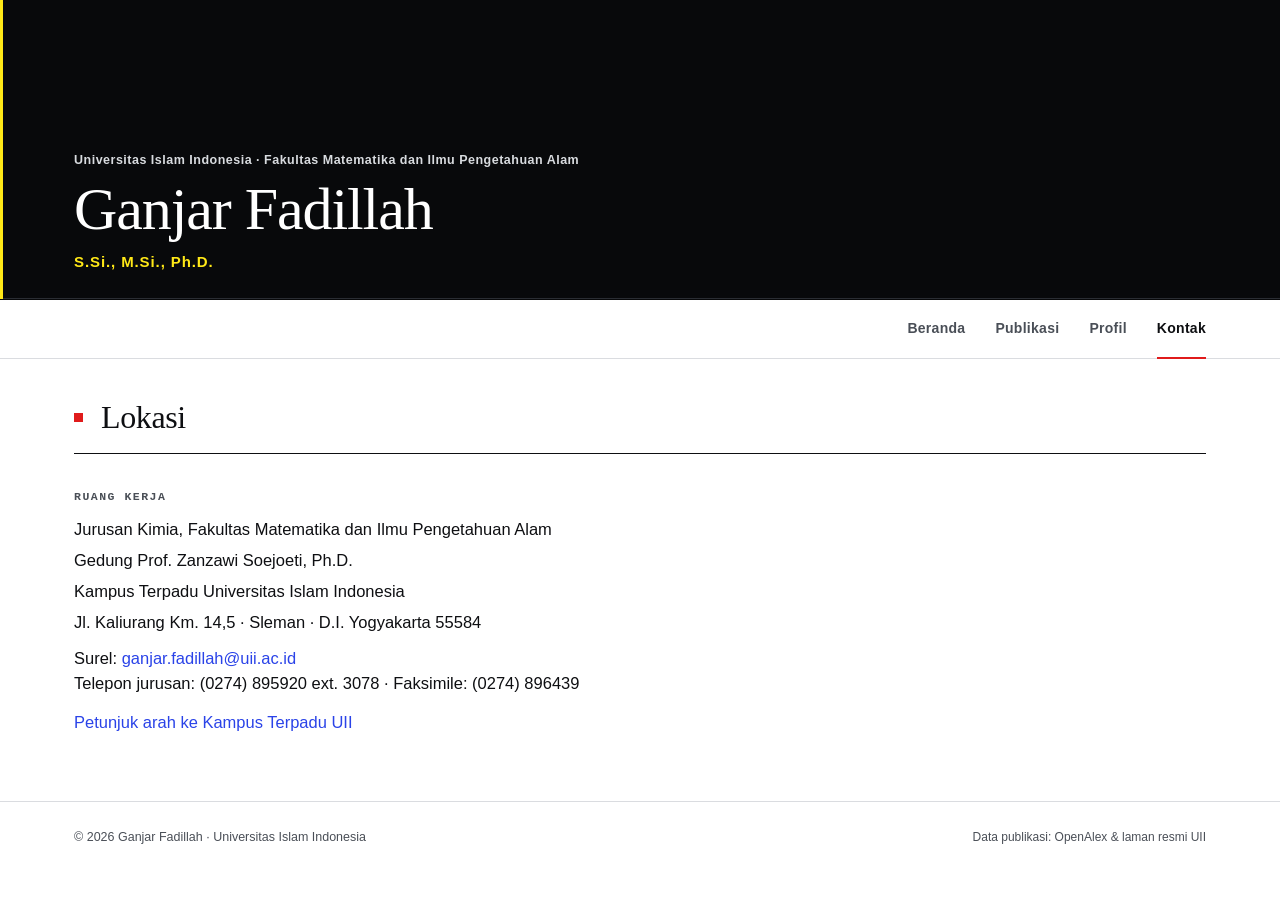
==== akses.html @ 126c1fac "Add files via upload" ====
<!DOCTYPE html>
<html lang="id">
<head>
<meta charset="utf-8">
<meta name="viewport" content="width=device-width, initial-scale=1">
<title>Access — Ganjar Fadillah</title>
<link rel="stylesheet" href="gaya.css">
</head>
<body>

<header class="kepala">
  <div class="wadah">
    <p class="afiliasi">Universitas Islam Indonesia &middot; Fakultas Matematika dan Ilmu Pengetahuan Alam</p>
    <h1>Ganjar Fadillah</h1>
    <p class="latin">S.Si., M.Si., Ph.D.</p>
  </div>
</header>

<nav>
  <div class="wadah">
    <a href="index.html">Beranda</a>
    <a href="publikasi.html">Publikasi</a>
    <a href="profil.html">Profil</a>
    <a href="akses.html" class="ini">Kontak</a>
  </div>
</nav>

<main class="wadah">
  <div class="jalur">
    <h2>Lokasi</h2>
  </div>

  <div class="akses">
    <div class="dalam">
      <h3>Ruang kerja</h3>
      <p>Jurusan Kimia, Fakultas Matematika dan Ilmu Pengetahuan Alam</p>
      <p>Gedung Prof. Zanzawi Soejoeti, Ph.D.</p>
      <p>Kampus Terpadu Universitas Islam Indonesia</p>
      <p>Jl. Kaliurang Km. 14,5 &middot; Sleman &middot; D.I. Yogyakarta 55584</p>
      <p style="margin-top:12px">
        Surel: <a href="mailto:ganjar.fadillah@uii.ac.id">ganjar.fadillah@uii.ac.id</a><br>
        Telepon jurusan: (0274) 895920 ext. 3078 &middot; Faksimile: (0274) 896439
      </p>
      <p style="margin-top:14px">
        <a href="https://chemdept.uii.ac.id/" target="_blank" rel="noopener">Petunjuk arah ke Kampus Terpadu UII</a>
      </p>
    </div>
  </div>
</main>

<footer>
  <div class="wadah">
    <span>&copy; 2026 Ganjar Fadillah &middot; Universitas Islam Indonesia</span>
    <span>Data publikasi: OpenAlex &amp; laman resmi UII</span>
  </div>
</footer>

</body>
</html>
---- gaya.css ----
:root{
  --biru:#2A43E8;
  --merah:#E01B1B;
  --kuning:#FFE817;
  --tinta:#0E0F12;
  --redup:#4A4F57;
  --garis:#DADCE0;
  --garis-tua:#0E0F12;
  --jalur:#F6F7F8;
  --lebar:1180px;
  --mono:"SFMono-Regular",Consolas,"Liberation Mono",monospace;
  --serif:"Iowan Old Style","Palatino Linotype",Palatino,Georgia,"Times New Roman",serif;
}
*{box-sizing:border-box}
html{-webkit-text-size-adjust:100%; scroll-behavior:smooth}
body{
  margin:0; color:var(--tinta); background:#fff;
  font-family:Inter,"Segoe UI",Roboto,Arial,sans-serif;
  font-size:16.5px; line-height:1.5;
  font-feature-settings:"kern" 1,"liga" 1,"calt" 1;
  -webkit-font-smoothing:antialiased;
}
a{color:var(--biru); text-decoration:none}
a:hover{text-decoration:underline; text-underline-offset:2px}
.wadah{max-width:var(--lebar); margin:0 auto; padding:0 24px}
[id]{scroll-margin-top:96px}
:focus-visible{outline:2px solid var(--biru); outline-offset:2px}

/* ── kepala: bidang gelap, nama besar, garis rambut ────────── */
.kepala{
  position:relative; overflow:hidden;
  min-height:clamp(190px,26vw,300px);
  display:flex; align-items:flex-end;
  background:#08090B; color:#fff;
  border-bottom:1px solid #08090B;
}
.kepala::before{
  content:""; position:absolute; left:0; right:0; bottom:0; height:1px;
  background:#2A2D33;
}
/* garis tipis kuning di tepi kiri: penanda buatan tangan, bukan hiasan gradien */
.kepala::after{
  content:""; position:absolute; left:0; top:0; bottom:0; width:3px;
  background:var(--kuning);
}
.kepala .wadah{
  position:relative; z-index:2; width:100%;
  padding-bottom:26px;
}
.kepala .afiliasi{
  margin:0 0 10px; font-size:12.5px; font-weight:600;
  letter-spacing:.04em; color:#D8DBDF;
}
.kepala h1{
  margin:0; font-family:var(--serif); font-size:clamp(32px,4.8vw,60px);
  font-weight:400; line-height:1.02; letter-spacing:-.018em; color:#fff;
}
.kepala .latin{
  margin:10px 0 0; font-size:clamp(13px,1.5vw,15px); font-weight:600;
  color:var(--kuning); letter-spacing:.06em;
}

/* ── nav: lengket, garis rambut, penanda aktif ─────────────── */
nav{
  position:sticky; top:0; z-index:20; background:#fff;
  border-bottom:1px solid var(--garis);
}
nav .wadah{
  display:flex; justify-content:flex-end; gap:30px;
  height:58px; align-items:stretch;
}
nav a{
  display:flex; align-items:center; font-size:14px; font-weight:600;
  letter-spacing:.02em; color:var(--redup);
  border-bottom:2px solid transparent; margin-bottom:-1px;
}
nav a:hover{color:var(--tinta); text-decoration:none}
nav a.ini{color:var(--tinta); border-bottom-color:var(--merah)}

/* ── pengantar ────────────────────────────────────────────── */
.pengantar{
  margin:0; padding:22px 0 26px; max-width:74ch;
  font-size:17.5px; line-height:1.62; color:#1B1E23;
}

/* ── jalur judul: batang merah tipis + judul besar ─────────── */
.jalur{
  position:relative; display:flex; align-items:baseline; gap:16px;
  flex-wrap:wrap;
  padding:34px 0 12px; background:none;
  border-bottom:1px solid var(--garis-tua);
  margin-top:0;
}
.jalur::before{
  content:""; width:9px; height:9px; background:var(--merah);
  flex:0 0 auto; align-self:center; margin-right:2px;
}
.jalur h2{
  margin:0; font-family:var(--serif); font-size:clamp(23px,2.7vw,32px);
  font-weight:400; letter-spacing:-.012em; color:var(--tinta); white-space:nowrap;
}
.jalur .sub{
  margin:0; font-size:13px; font-weight:600;
  letter-spacing:.02em; color:var(--redup);
  white-space:nowrap;
}

/* ── sub-nav dua bahasa ───────────────────────────────────── */
.subnav{
  display:flex; flex-wrap:wrap; justify-content:flex-start;
  gap:6px 26px; padding:16px 0 4px;
}
.subnav a{
  text-align:left; font-size:13.5px; font-weight:600; line-height:1.35;
  color:var(--biru); padding-bottom:2px;
  border-bottom:1px solid transparent;
}
.subnav a:hover{border-bottom-color:var(--biru); text-decoration:none}
.subnav a span{
  display:block; font-family:var(--mono); font-weight:400; font-size:10.5px;
  letter-spacing:.06em; text-transform:uppercase; color:var(--redup);
}

.luar{
  display:flex; flex-wrap:wrap; align-items:baseline; gap:6px 16px;
  padding:16px 0; font-size:14px;
  border-top:1px solid var(--garis); margin-top:18px;
}
.luar .ket{
  font-size:12.5px; font-weight:600; color:var(--redup); margin:0; flex:0 0 auto;
}
.luar a{
  margin:0; font-weight:600;
  border-bottom:1px solid var(--garis); padding-bottom:1px;
}
.luar a:hover{border-bottom-color:var(--biru); text-decoration:none}

/* ── catatan + garis ──────────────────────────────────────── */
.catatan{
  font-size:13.5px; color:var(--redup); line-height:1.6;
  margin:0; padding:12px 0 16px; border-bottom:1px solid var(--garis);
}
.catatan a{color:var(--redup); border-bottom:1px solid #C4C7CC}
.catatan a:hover{color:var(--biru); border-bottom-color:var(--biru); text-decoration:none}

/* ── deret angka ringkas ──────────────────────────────────── */
.statistik{
  display:flex; flex-wrap:wrap; gap:0 28px;
  padding:14px 0 16px; border-bottom:1px solid var(--garis);
}
.statistik > div{display:flex; align-items:baseline; gap:7px}
.statistik .angka{
  font-size:17px; font-weight:700; line-height:1.3;
  font-variant-numeric:tabular-nums; color:var(--tinta);
}
.statistik .label{
  font-size:13px; color:var(--redup); overflow-wrap:anywhere;
}

/* daftar terpilih: kolom kiri tampilkan peringkat sitasi */
.daftar.rangking .thn{font-size:11px; text-align:right; font-variant-numeric:tabular-nums}
.daftar.rangking .thn b{
  display:block; font-size:15px; font-weight:700; color:var(--tinta);
  letter-spacing:-.01em;
}
.daftar.rangking .thn i{
  display:block; font-style:normal; font-size:10px; letter-spacing:.06em;
  text-transform:uppercase; color:var(--redup); margin-top:2px;
}

/* ── daftar entri publikasi ───────────────────────────────── */
.daftar{margin:0; padding:0; list-style:none}
.daftar li{
  display:grid; grid-template-columns:74px 1fr; gap:0 20px;
  padding:16px 2px; border-bottom:1px solid var(--garis);
  background:none;
}
.daftar li:nth-child(even){background:none}
.daftar li:hover{background:#FAFBFC}
.daftar .p,.daftar .j,.daftar .v{margin:0; grid-column:2}
.daftar .thn{
  grid-column:1; grid-row:1 / span 3;
  font-size:13px; font-weight:600; color:var(--redup);
  font-variant-numeric:tabular-nums; padding-top:3px;
}
.daftar .p{
  font-size:13px; color:var(--redup); line-height:1.45;
  margin-bottom:5px;
}
.daftar .j{
  font-size:17px; font-weight:600; line-height:1.4;
  letter-spacing:-.005em; margin-bottom:6px;
}
.daftar .j a{color:var(--tinta); text-decoration:none; border-bottom:1px solid var(--garis)}
.daftar .j a:hover{color:var(--biru); border-bottom-color:var(--biru); text-decoration:none}
.daftar .tandai{color:var(--merah); font-weight:700}
.daftar .v{
  font-size:13.5px; color:var(--redup);
  display:flex; flex-wrap:wrap; align-items:baseline; gap:4px 12px;
}
.daftar .v .doi-t{
  font-size:12.5px; color:var(--redup); text-decoration:none;
  word-break:break-all; border-bottom:1px dotted #C4C7CC;
}
.daftar .v .doi-t:hover{color:var(--biru); border-bottom-color:var(--biru); text-decoration:none}
.daftar .kosong2{grid-column:1/-1}

/* ── profil ───────────────────────────────────────────────── */
.profil{
  display:grid; grid-template-columns:minmax(240px,340px) 1fr; gap:48px;
  align-items:start; padding:40px 0 28px;
}
.profil .foto{
  width:100%; aspect-ratio:4/5; background:#F1F2F3; position:relative;
  overflow:hidden; border:1px solid var(--garis);
  position:sticky; top:82px;
}
.profil .foto .mono{
  position:absolute; inset:0; display:flex; align-items:center; justify-content:center;
  font-family:var(--serif); font-size:clamp(56px,9vw,84px); font-weight:400;
  color:#C9CCD1; letter-spacing:.02em;
}
.profil .foto span{
  position:absolute; left:0; right:0; bottom:0;
  padding:10px 12px; border-top:1px solid var(--garis);
  background:#F1F2F3;
  color:#5B6068; font-family:var(--mono); font-size:10px; letter-spacing:.08em;
  text-align:center; line-height:1.5;
}
.profil .iden h3{
  margin:0 0 6px; font-size:clamp(21px,2.3vw,26px); font-weight:700;
  letter-spacing:-.02em; line-height:1.25;
}
.profil .iden .nama-id{
  margin:0 0 18px; font-size:14px; font-weight:600;
  letter-spacing:.02em; color:var(--redup);
}
.profil .iden p{margin:0 0 3px; font-size:17px; color:#212429}
.profil .iden .af{font-size:17px; font-weight:600; margin-top:16px; color:var(--tinta)}
.profil .iden .kecil{
  font-size:13.5px; color:var(--redup); margin-top:20px;
  padding-top:16px; border-top:1px solid var(--garis);
}
.profil .iden .kecil a{border-bottom:1px solid var(--garis)}

.tautan-bagian{
  display:flex; justify-content:flex-start; gap:8px; flex-wrap:wrap;
  padding:4px 0 10px; font-size:13.5px;
  border-bottom:1px solid var(--garis); margin-bottom:8px;
}
.tautan-bagian a{
  color:var(--tinta); font-weight:600; padding:6px 12px;
  background:var(--jalur); border:1px solid var(--garis);
}
.tautan-bagian a:hover{background:var(--tinta); color:#fff; border-color:var(--tinta); text-decoration:none}
.tautan-bagian a:active{transform:translateY(1px)}

/* ── isi riwayat / penghargaan ────────────────────────────── */
.baris{
  display:grid; grid-template-columns:230px 1fr; gap:6px 24px;
  padding:12px 2px; font-size:15.5px;
  border-bottom:1px solid var(--garis);
}
.baris:nth-child(even){background:none}
.baris .waktu{
  font-size:13.5px; font-weight:600; color:var(--redup);
  white-space:nowrap; padding-top:2px;
}
.baris .apa{color:var(--tinta)}
.baris .apa .tebal{font-weight:700}
.baris .anak{
  display:block; padding-top:3px; color:var(--redup); font-size:13.5px;
}

.kotak-teks{padding:14px 2px 26px; font-size:16.5px; max-width:74ch}
.kotak-teks p{margin:0 0 14px}
.kotak-teks .judul-kecil{
  font-family:var(--mono); font-size:11.5px; letter-spacing:.12em;
  text-transform:uppercase; color:var(--redup);
  margin:26px 0 8px; font-weight:600;
}

/* ── kabar: daftar bertanggal, bukan grid kartu ───────────── */
.kabar{
  margin:0; padding:0; list-style:none;
  border-top:1px solid var(--garis);
}
.kabar li{
  display:grid; grid-template-columns:132px 1fr; gap:0 24px;
  padding:15px 0 16px; border-bottom:1px solid var(--garis);
}
.kabar .tgl{
  font-size:13px; color:var(--redup); font-variant-numeric:tabular-nums;
  padding-top:2px;
}
.kabar .badan{display:block; min-width:0}
.kabar .jenis{
  display:block; font-size:11px; font-weight:700; letter-spacing:.06em;
  text-transform:uppercase; color:var(--biru); margin-bottom:3px;
}
.kabar li.kegiatan .jenis{color:var(--merah)}
.kabar .judul{
  display:block; font-size:16.5px; line-height:1.45; color:var(--tinta);
}
.kabar .judul a{
  color:var(--tinta); text-decoration:none;
  border-bottom:1px solid #C4C7CC;
}
.kabar .judul a:hover{color:var(--biru); border-bottom-color:var(--biru); text-decoration:none}
.kabar .terbitan{
  display:block; margin-top:5px; font-size:13.5px; color:var(--redup);
}
.kabar li.kegiatan .judul{color:#23262B; max-width:78ch}

/* ── kaki ─────────────────────────────────────────────────── */
footer{
  border-top:1px solid var(--garis); margin-top:0;
  padding:26px 0 44px; font-size:12.5px; color:var(--redup);
}
footer .wadah{display:flex; justify-content:space-between; gap:14px; flex-wrap:wrap}
footer span:last-child{font-size:12px}

/* ── Access ───────────────────────────────────────────────── */
.akses{padding:34px 0 60px}
.akses .dalam{max-width:640px; margin:0; font-size:16.5px}
.akses .dalam h3{
  margin:0 0 12px; font-family:var(--mono); font-size:11.5px; font-weight:700;
  letter-spacing:.13em; text-transform:uppercase; color:var(--redup);
}
.akses .dalam p{margin:0 0 6px}

@media (max-width:960px){
  .profil{grid-template-columns:1fr; gap:26px}
  .profil .foto{position:static; max-width:340px; aspect-ratio:4/3}
  .baris{grid-template-columns:1fr; gap:3px}
  .baris .waktu{padding-top:0}
  .daftar li{grid-template-columns:1fr; gap:0}
  .daftar .p,.daftar .j,.daftar .v{grid-column:1}
}
@media (max-width:760px){
  .saring{flex-direction:column; align-items:stretch}
  .saring .ket{align-self:flex-end}
  .subjalur{flex-wrap:wrap}
  .subjalur .jml{margin-left:0; white-space:nowrap}
}
@media (max-width:640px){
  body{font-size:16px}
  .wadah{padding:0 16px}
  .subjalur .jml{white-space:nowrap}
  .kepala{min-height:180px}
  .kepala .wadah{padding-bottom:20px}
  nav .wadah{
    justify-content:flex-start; gap:22px; height:52px;
    overflow-x:auto; scrollbar-width:none;
  }
  nav .wadah::-webkit-scrollbar{display:none}
  nav a{white-space:nowrap; font-size:13.5px}
  .jalur{padding:26px 0 10px; gap:10px}
  .jalur::before{width:7px; height:7px}
  .jalur .sub{font-size:10.5px}
  .kabar li{grid-template-columns:1fr; gap:3px}
  .kabar .tgl{padding-top:0; font-size:12.5px}
  .statistik{grid-template-columns:repeat(2,1fr)}
  .statistik > div{padding:14px 12px}
  .statistik > div:nth-child(2){border-right:0}
  .statistik > div:nth-child(-n+2){border-bottom:1px solid var(--garis)}
  .subnav{gap:6px 18px}
  .subnav a{font-size:13px}
  .daftar li{padding:14px 0}
  .daftar .j{font-size:16px}
  .profil .iden p,.profil .iden .af{font-size:15.5px}
  .baris{padding:10px 0; font-size:15px}
  .tautan-bagian a{padding:7px 10px; font-size:13px}
}

@media (prefers-reduced-motion:reduce){
  html{scroll-behavior:auto}
  .kabar a{transition:none}
}
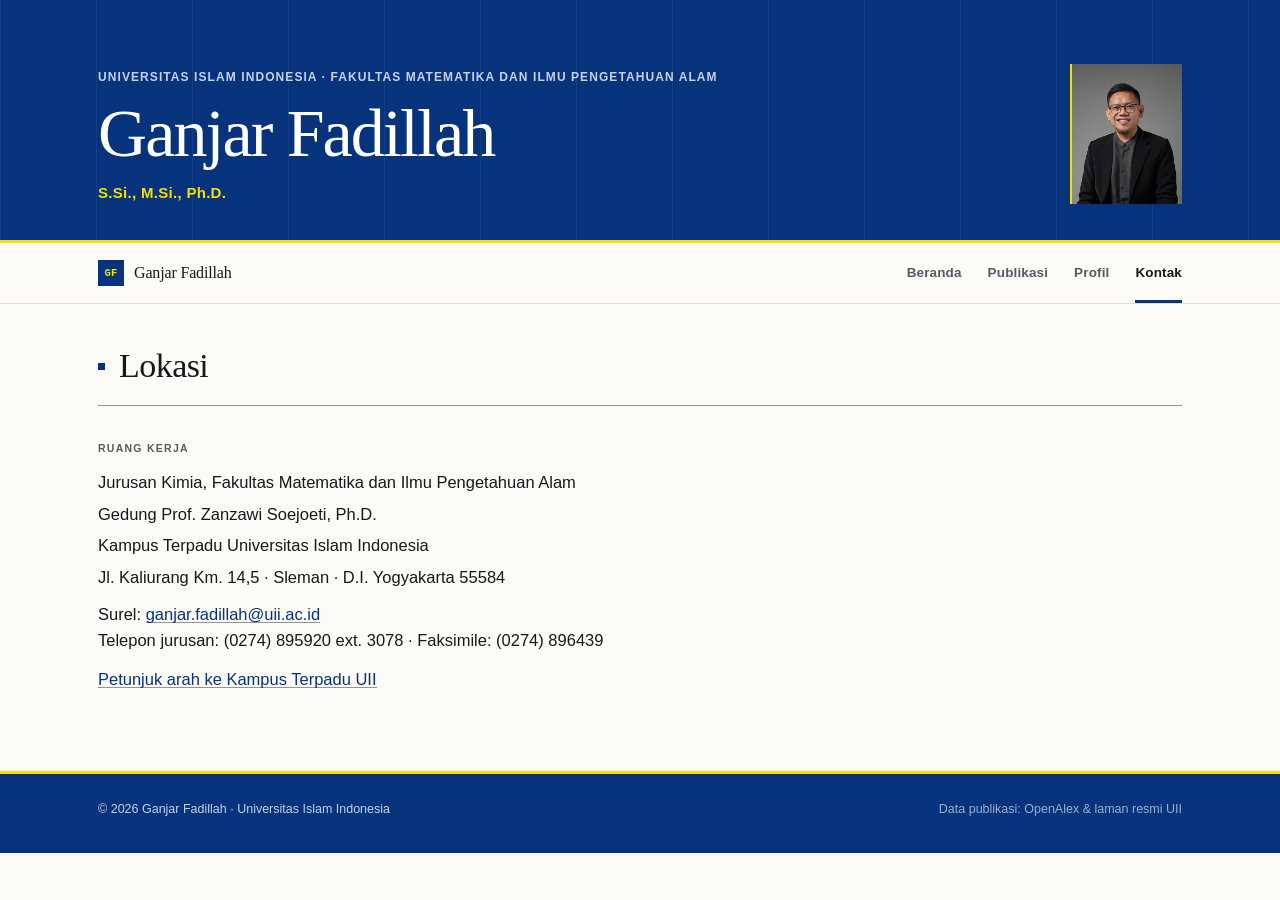
==== commit f6c56ff4: "Add files via upload" ====
--- a/akses.html
+++ b/akses.html
@@ -10,18 +10,24 @@
 
 <header class="kepala">
   <div class="wadah">
-    <p class="afiliasi">Universitas Islam Indonesia &middot; Fakultas Matematika dan Ilmu Pengetahuan Alam</p>
-    <h1>Ganjar Fadillah</h1>
-    <p class="latin">S.Si., M.Si., Ph.D.</p>
+    <div class="teks">
+      <p class="afiliasi">Universitas Islam Indonesia &middot; Fakultas Matematika dan Ilmu Pengetahuan Alam</p>
+      <h1>Ganjar Fadillah</h1>
+      <p class="latin">S.Si., M.Si., Ph.D.</p>
+    </div>
+    <div class="potret"><img src="foto-kecil.jpg" alt="" width="420" height="525" aria-hidden="true"></div>
   </div>
 </header>
 
 <nav>
   <div class="wadah">
-    <a href="index.html">Beranda</a>
-    <a href="publikasi.html">Publikasi</a>
-    <a href="profil.html">Profil</a>
-    <a href="akses.html" class="ini">Kontak</a>
+    <span class="merek"><b>GF</b>Ganjar Fadillah</span>
+    <div class="tautan">
+      <a href="index.html">Beranda</a>
+      <a href="publikasi.html">Publikasi</a>
+      <a href="profil.html">Profil</a>
+      <a href="akses.html" class="ini">Kontak</a>
+    </div>
   </div>
 </nav>
 
--- a/gaya.css
+++ b/gaya.css
@@ -1,379 +1,408 @@
 :root{
-  --biru:#2A43E8;
-  --merah:#E01B1B;
-  --kuning:#FFE817;
-  --tinta:#0E0F12;
-  --redup:#4A4F57;
-  --garis:#DADCE0;
-  --garis-tua:#0E0F12;
-  --jalur:#F6F7F8;
-  --lebar:1180px;
+  /* palet institusional UII, bukan biru-kuning sintetis */
+  --navy:#06337B;
+  --navy-tua:#04224F;
+  --emas:#F7DE00;
+  --tinta:#16181C;
+  --redup:#565B63;
+  --kertas:#FCFBF7;
+  --kertas-tua:#F3F1EA;
+  --garis:#E1DDD2;
+  --garis-tua:#9A958A;
+  --lebar:1140px;
   --mono:"SFMono-Regular",Consolas,"Liberation Mono",monospace;
   --serif:"Iowan Old Style","Palatino Linotype",Palatino,Georgia,"Times New Roman",serif;
 }
 *{box-sizing:border-box}
 html{-webkit-text-size-adjust:100%; scroll-behavior:smooth}
 body{
-  margin:0; color:var(--tinta); background:#fff;
+  margin:0; color:var(--tinta); background:var(--kertas);
   font-family:Inter,"Segoe UI",Roboto,Arial,sans-serif;
-  font-size:16.5px; line-height:1.5;
-  font-feature-settings:"kern" 1,"liga" 1,"calt" 1;
+  font-size:16.5px; line-height:1.55;
+  font-feature-settings:"kern" 1,"liga" 1,"calt" 1,"onum" 0;
   -webkit-font-smoothing:antialiased;
 }
-a{color:var(--biru); text-decoration:none}
-a:hover{text-decoration:underline; text-underline-offset:2px}
-.wadah{max-width:var(--lebar); margin:0 auto; padding:0 24px}
-[id]{scroll-margin-top:96px}
-:focus-visible{outline:2px solid var(--biru); outline-offset:2px}
-
-/* ── kepala: bidang gelap, nama besar, garis rambut ────────── */
+a{color:var(--navy); text-decoration:none}
+a:hover{text-decoration:underline; text-underline-offset:3px; text-decoration-thickness:1px}
+.wadah{max-width:var(--lebar); margin:0 auto; padding:0 28px}
+[id]{scroll-margin-top:88px}
+:focus-visible{outline:2px solid var(--navy); outline-offset:3px}
+
+/* ── kepala: papan nama ala halaman judul cetak ───────────── */
 .kepala{
   position:relative; overflow:hidden;
-  min-height:clamp(190px,26vw,300px);
-  display:flex; align-items:flex-end;
-  background:#08090B; color:#fff;
-  border-bottom:1px solid #08090B;
-}
+  background:var(--navy); color:var(--kertas);
+  border-bottom:3px solid var(--emas);
+}
+/* garis-garis tipis tegak: tekstur kertas berpetak, bukan gradien */
 .kepala::before{
-  content:""; position:absolute; left:0; right:0; bottom:0; height:1px;
-  background:#2A2D33;
-}
-/* garis tipis kuning di tepi kiri: penanda buatan tangan, bukan hiasan gradien */
-.kepala::after{
-  content:""; position:absolute; left:0; top:0; bottom:0; width:3px;
-  background:var(--kuning);
+  content:""; position:absolute; inset:0; pointer-events:none;
+  background-image:repeating-linear-gradient(90deg,
+    rgba(255,255,255,.055) 0 1px, transparent 1px 96px);
 }
 .kepala .wadah{
-  position:relative; z-index:2; width:100%;
-  padding-bottom:26px;
-}
+  position:relative; z-index:2;
+  display:flex; align-items:flex-end; justify-content:space-between;
+  gap:48px; padding-top:clamp(34px,5vw,64px); padding-bottom:clamp(26px,3vw,36px);
+}
+.kepala .teks{min-width:0}
 .kepala .afiliasi{
-  margin:0 0 10px; font-size:12.5px; font-weight:600;
-  letter-spacing:.04em; color:#D8DBDF;
+  margin:0 0 14px; font-size:12px; font-weight:600;
+  letter-spacing:.09em; text-transform:uppercase; color:#C6D2E8;
 }
 .kepala h1{
-  margin:0; font-family:var(--serif); font-size:clamp(32px,4.8vw,60px);
-  font-weight:400; line-height:1.02; letter-spacing:-.018em; color:#fff;
+  margin:0; font-family:var(--serif);
+  font-size:clamp(34px,5.4vw,68px); font-weight:400;
+  line-height:.98; letter-spacing:-.028em; color:#fff;
+  text-wrap:balance;
 }
 .kepala .latin{
-  margin:10px 0 0; font-size:clamp(13px,1.5vw,15px); font-weight:600;
-  color:var(--kuning); letter-spacing:.06em;
-}
-
-/* ── nav: lengket, garis rambut, penanda aktif ─────────────── */
+  margin:14px 0 0; font-size:clamp(13px,1.4vw,15px); font-weight:600;
+  color:var(--emas); letter-spacing:.02em;
+}
+.kepala .potret{
+  flex:0 0 auto; width:clamp(88px,9vw,112px); aspect-ratio:4/5;
+  overflow:hidden; border-left:2px solid var(--emas);
+}
+.kepala .potret img{
+  display:block; width:100%; height:100%; object-fit:cover; object-position:50% 20%;
+}
+
+/* ── nav: merek kiri, tautan kanan, garis emas saat aktif ─── */
 nav{
-  position:sticky; top:0; z-index:20; background:#fff;
+  position:sticky; top:0; z-index:20;
+  background:rgba(252,251,247,.94);
+  backdrop-filter:saturate(140%) blur(8px);
   border-bottom:1px solid var(--garis);
 }
 nav .wadah{
-  display:flex; justify-content:flex-end; gap:30px;
-  height:58px; align-items:stretch;
-}
+  display:flex; align-items:stretch; justify-content:space-between;
+  gap:24px; min-height:60px;
+}
+nav .merek{
+  display:flex; align-items:center; gap:10px; min-width:0;
+  font-family:var(--serif); font-size:16px; letter-spacing:-.01em; color:var(--tinta);
+}
+nav .merek b{
+  display:grid; place-items:center; width:26px; height:26px;
+  background:var(--navy); color:var(--emas);
+  font-family:var(--mono); font-size:10.5px; font-weight:700; letter-spacing:.02em;
+}
+nav .tautan{display:flex; align-items:stretch; gap:26px}
 nav a{
-  display:flex; align-items:center; font-size:14px; font-weight:600;
-  letter-spacing:.02em; color:var(--redup);
-  border-bottom:2px solid transparent; margin-bottom:-1px;
+  position:relative; display:flex; align-items:center;
+  font-size:13.5px; font-weight:600; letter-spacing:.01em; color:var(--redup);
+}
+nav a::after{
+  content:""; position:absolute; left:0; right:0; bottom:0; height:3px;
+  background:var(--navy); transform:scaleX(0); transform-origin:left;
+  transition:transform 160ms ease-out;
 }
 nav a:hover{color:var(--tinta); text-decoration:none}
-nav a.ini{color:var(--tinta); border-bottom-color:var(--merah)}
+nav a:hover::after{transform:scaleX(1)}
+nav a.ini{color:var(--tinta); font-weight:700}
+nav a.ini::after{transform:scaleX(1)}
 
 /* ── pengantar ────────────────────────────────────────────── */
 .pengantar{
-  margin:0; padding:22px 0 26px; max-width:74ch;
-  font-size:17.5px; line-height:1.62; color:#1B1E23;
-}
-
-/* ── jalur judul: batang merah tipis + judul besar ─────────── */
+  margin:0; padding:26px 0 30px; max-width:68ch;
+  font-size:clamp(17px,1.7vw,19px); line-height:1.62; color:#22252A;
+  text-wrap:pretty;
+}
+
+/* ── jalur judul: label kecil, judul serif, garis ─────────── */
 .jalur{
-  position:relative; display:flex; align-items:baseline; gap:16px;
-  flex-wrap:wrap;
-  padding:34px 0 12px; background:none;
+  position:relative; display:flex; align-items:baseline; gap:14px;
+  flex-wrap:wrap; padding:36px 0 12px;
   border-bottom:1px solid var(--garis-tua);
-  margin-top:0;
 }
 .jalur::before{
-  content:""; width:9px; height:9px; background:var(--merah);
-  flex:0 0 auto; align-self:center; margin-right:2px;
+  content:""; width:7px; height:7px; background:var(--navy);
+  flex:0 0 auto; align-self:center;
 }
 .jalur h2{
-  margin:0; font-family:var(--serif); font-size:clamp(23px,2.7vw,32px);
-  font-weight:400; letter-spacing:-.012em; color:var(--tinta); white-space:nowrap;
+  margin:0; font-family:var(--serif);
+  font-size:clamp(24px,2.9vw,34px); font-weight:400;
+  letter-spacing:-.016em; color:var(--tinta); white-space:nowrap;
 }
 .jalur .sub{
-  margin:0; font-size:13px; font-weight:600;
-  letter-spacing:.02em; color:var(--redup);
-  white-space:nowrap;
+  margin:0; font-size:11px; font-weight:700; letter-spacing:.12em;
+  text-transform:uppercase; color:var(--redup); white-space:nowrap;
 }
 
 /* ── sub-nav dua bahasa ───────────────────────────────────── */
 .subnav{
-  display:flex; flex-wrap:wrap; justify-content:flex-start;
-  gap:6px 26px; padding:16px 0 4px;
+  display:grid; grid-template-columns:repeat(7,minmax(0,1fr)); gap:0 18px;
+  border-bottom:1px solid var(--garis-tua); margin:16px 0 0;
 }
 .subnav a{
-  text-align:left; font-size:13.5px; font-weight:600; line-height:1.35;
-  color:var(--biru); padding-bottom:2px;
-  border-bottom:1px solid transparent;
-}
-.subnav a:hover{border-bottom-color:var(--biru); text-decoration:none}
+  padding:11px 0 13px; min-width:0; color:var(--navy); font-size:13px;
+  font-weight:600; line-height:1.3;
+  box-shadow:inset 0 -2px 0 transparent;
+  transition:box-shadow 160ms ease-out, color 160ms ease-out;
+}
+.subnav a:hover{box-shadow:inset 0 -2px 0 var(--navy); text-decoration:none}
 .subnav a span{
-  display:block; font-family:var(--mono); font-weight:400; font-size:10.5px;
-  letter-spacing:.06em; text-transform:uppercase; color:var(--redup);
+  display:block; margin-top:4px; font-size:9.5px; font-weight:500;
+  letter-spacing:.08em; text-transform:uppercase; color:var(--redup);
+  white-space:normal;
 }
 
 .luar{
-  display:flex; flex-wrap:wrap; align-items:baseline; gap:6px 16px;
+  display:flex; flex-wrap:wrap; align-items:baseline; gap:8px 20px;
   padding:16px 0; font-size:14px;
-  border-top:1px solid var(--garis); margin-top:18px;
-}
-.luar .ket{
-  font-size:12.5px; font-weight:600; color:var(--redup); margin:0; flex:0 0 auto;
-}
+  border-top:1px solid var(--garis); margin-top:20px;
+}
+.luar .ket{font-size:12px; font-weight:700; letter-spacing:.06em;
+  text-transform:uppercase; color:var(--redup); margin:0; flex:0 0 auto}
 .luar a{
-  margin:0; font-weight:600;
-  border-bottom:1px solid var(--garis); padding-bottom:1px;
-}
-.luar a:hover{border-bottom-color:var(--biru); text-decoration:none}
-
-/* ── catatan + garis ──────────────────────────────────────── */
+  margin:0; font-weight:600; color:var(--navy);
+  box-shadow:inset 0 -1px 0 var(--garis-tua);
+}
+.luar a:hover{box-shadow:inset 0 -1px 0 var(--navy); text-decoration:none}
+
+/* ── catatan ──────────────────────────────────────────────── */
 .catatan{
-  font-size:13.5px; color:var(--redup); line-height:1.6;
-  margin:0; padding:12px 0 16px; border-bottom:1px solid var(--garis);
-}
-.catatan a{color:var(--redup); border-bottom:1px solid #C4C7CC}
-.catatan a:hover{color:var(--biru); border-bottom-color:var(--biru); text-decoration:none}
-
-/* ── deret angka ringkas ──────────────────────────────────── */
+  font-size:13.5px; color:var(--redup); line-height:1.65;
+  margin:0; padding:13px 0 17px; border-bottom:1px solid var(--garis);
+}
+.catatan a{color:var(--redup); box-shadow:inset 0 -1px 0 var(--garis-tua)}
+.catatan a:hover{color:var(--navy); box-shadow:inset 0 -1px 0 var(--navy); text-decoration:none}
+
+/* ── deret angka ──────────────────────────────────────────── */
 .statistik{
-  display:flex; flex-wrap:wrap; gap:0 28px;
-  padding:14px 0 16px; border-bottom:1px solid var(--garis);
-}
-.statistik > div{display:flex; align-items:baseline; gap:7px}
+  display:grid; grid-template-columns:repeat(4,minmax(0,1fr));
+  border-bottom:1px solid var(--garis);
+}
+.statistik > div{padding:16px 18px 15px 0}
+.statistik > div + div{border-left:1px solid var(--garis); padding-left:22px}
 .statistik .angka{
-  font-size:17px; font-weight:700; line-height:1.3;
-  font-variant-numeric:tabular-nums; color:var(--tinta);
+  display:block; font-family:var(--serif); font-size:clamp(24px,2.6vw,30px);
+  font-weight:400; line-height:1; letter-spacing:-.02em;
+  font-variant-numeric:tabular-nums lining-nums; color:var(--tinta);
 }
 .statistik .label{
-  font-size:13px; color:var(--redup); overflow-wrap:anywhere;
-}
-
-/* daftar terpilih: kolom kiri tampilkan peringkat sitasi */
-.daftar.rangking .thn{font-size:11px; text-align:right; font-variant-numeric:tabular-nums}
+  display:block; margin-top:7px; font-size:10.5px; font-weight:700;
+  letter-spacing:.1em; text-transform:uppercase; color:var(--redup);
+  overflow-wrap:anywhere;
+}
+
+/* kolom kiri daftar terpilih: angka sitasi */
+.daftar.rangking .thn{text-align:right; font-variant-numeric:tabular-nums lining-nums}
 .daftar.rangking .thn b{
-  display:block; font-size:15px; font-weight:700; color:var(--tinta);
-  letter-spacing:-.01em;
+  display:block; font-family:var(--serif); font-size:23px; font-weight:400;
+  line-height:1; color:var(--tinta); letter-spacing:-.02em;
 }
 .daftar.rangking .thn i{
-  display:block; font-style:normal; font-size:10px; letter-spacing:.06em;
-  text-transform:uppercase; color:var(--redup); margin-top:2px;
+  display:block; font-style:normal; font-size:9.5px; font-weight:700;
+  letter-spacing:.1em; text-transform:uppercase; color:var(--redup); margin-top:5px;
 }
 
 /* ── daftar entri publikasi ───────────────────────────────── */
 .daftar{margin:0; padding:0; list-style:none}
 .daftar li{
-  display:grid; grid-template-columns:74px 1fr; gap:0 20px;
-  padding:16px 2px; border-bottom:1px solid var(--garis);
-  background:none;
-}
-.daftar li:nth-child(even){background:none}
-.daftar li:hover{background:#FAFBFC}
+  display:grid; grid-template-columns:78px 1fr; gap:0 22px;
+  padding:17px 14px 18px 12px; border-bottom:1px solid var(--garis);
+  box-shadow:inset 2px 0 0 transparent;
+  transition:box-shadow 160ms ease-out, background 160ms ease-out;
+}
+@media (hover:hover) and (pointer:fine){
+  .daftar li:hover{box-shadow:inset 2px 0 0 var(--emas); background:#FFFFFF}
+}
+.daftar li:active{background:var(--kertas-tua)}
 .daftar .p,.daftar .j,.daftar .v{margin:0; grid-column:2}
 .daftar .thn{
   grid-column:1; grid-row:1 / span 3;
-  font-size:13px; font-weight:600; color:var(--redup);
-  font-variant-numeric:tabular-nums; padding-top:3px;
-}
-.daftar .p{
-  font-size:13px; color:var(--redup); line-height:1.45;
-  margin-bottom:5px;
-}
+  font-family:var(--mono); font-size:12.5px; font-weight:500; color:var(--redup);
+  font-variant-numeric:tabular-nums; padding-top:4px;
+}
+.daftar .p{font-size:13px; color:var(--redup); line-height:1.5; margin-bottom:6px}
 .daftar .j{
-  font-size:17px; font-weight:600; line-height:1.4;
-  letter-spacing:-.005em; margin-bottom:6px;
-}
-.daftar .j a{color:var(--tinta); text-decoration:none; border-bottom:1px solid var(--garis)}
-.daftar .j a:hover{color:var(--biru); border-bottom-color:var(--biru); text-decoration:none}
-.daftar .tandai{color:var(--merah); font-weight:700}
+  font-size:17.5px; font-weight:600; line-height:1.38;
+  letter-spacing:-.008em; margin-bottom:7px; text-wrap:pretty;
+}
+.daftar .j a{
+  color:var(--tinta); box-shadow:inset 0 -1px 0 var(--garis-tua);
+}
+.daftar .j a:hover{color:var(--navy); box-shadow:inset 0 -1px 0 var(--navy); text-decoration:none}
+.daftar .tandai{color:#A31515; font-weight:700}
 .daftar .v{
   font-size:13.5px; color:var(--redup);
-  display:flex; flex-wrap:wrap; align-items:baseline; gap:4px 12px;
-}
+  display:flex; flex-wrap:wrap; align-items:baseline; gap:5px 14px;
+}
+.daftar .v em{font-family:var(--serif); font-size:14.5px; font-style:italic}
 .daftar .v .doi-t{
-  font-size:12.5px; color:var(--redup); text-decoration:none;
-  word-break:break-all; border-bottom:1px dotted #C4C7CC;
-}
-.daftar .v .doi-t:hover{color:var(--biru); border-bottom-color:var(--biru); text-decoration:none}
+  font-family:var(--mono); font-size:11.5px; color:var(--redup);
+  word-break:break-all; box-shadow:inset 0 -1px 0 var(--garis);
+}
+.daftar .v .doi-t:hover{color:var(--navy); box-shadow:inset 0 -1px 0 var(--navy); text-decoration:none}
 .daftar .kosong2{grid-column:1/-1}
 
 /* ── profil ───────────────────────────────────────────────── */
 .profil{
-  display:grid; grid-template-columns:minmax(240px,340px) 1fr; gap:48px;
-  align-items:start; padding:40px 0 28px;
+  display:grid; grid-template-columns:minmax(230px,320px) 1fr; gap:56px;
+  align-items:start; padding:44px 0 30px;
 }
 .profil .foto{
-  width:100%; aspect-ratio:4/5; background:#F1F2F3; position:relative;
-  overflow:hidden; border:1px solid var(--garis);
-  position:sticky; top:82px;
+  width:100%; aspect-ratio:4/5; background:var(--kertas-tua); position:relative;
+  overflow:hidden; border-left:2px solid var(--navy);
+  position:sticky; top:84px;
+}
+.profil .foto img{
+  display:block; width:100%; height:100%; object-fit:cover; object-position:50% 22%;
 }
 .profil .foto .mono{
   position:absolute; inset:0; display:flex; align-items:center; justify-content:center;
-  font-family:var(--serif); font-size:clamp(56px,9vw,84px); font-weight:400;
-  color:#C9CCD1; letter-spacing:.02em;
+  font-family:var(--serif); font-size:clamp(56px,9vw,84px); color:#C9CCD1;
 }
 .profil .foto span{
-  position:absolute; left:0; right:0; bottom:0;
-  padding:10px 12px; border-top:1px solid var(--garis);
-  background:#F1F2F3;
+  position:absolute; left:0; right:0; bottom:0; padding:10px 12px;
+  border-top:1px solid var(--garis); background:var(--kertas-tua);
   color:#5B6068; font-family:var(--mono); font-size:10px; letter-spacing:.08em;
   text-align:center; line-height:1.5;
 }
 .profil .iden h3{
-  margin:0 0 6px; font-size:clamp(21px,2.3vw,26px); font-weight:700;
-  letter-spacing:-.02em; line-height:1.25;
+  margin:0 0 8px; font-family:var(--serif); font-size:clamp(24px,2.6vw,32px);
+  font-weight:400; letter-spacing:-.018em; line-height:1.15; text-wrap:balance;
 }
 .profil .iden .nama-id{
-  margin:0 0 18px; font-size:14px; font-weight:600;
-  letter-spacing:.02em; color:var(--redup);
-}
-.profil .iden p{margin:0 0 3px; font-size:17px; color:#212429}
-.profil .iden .af{font-size:17px; font-weight:600; margin-top:16px; color:var(--tinta)}
+  margin:0 0 20px; font-size:13px; font-weight:700; letter-spacing:.07em;
+  text-transform:uppercase; color:var(--redup);
+}
+.profil .iden p{margin:0 0 3px; font-size:16.5px; color:#212429}
+.profil .iden .af{font-size:16.5px; font-weight:600; margin-top:16px; color:var(--tinta)}
 .profil .iden .kecil{
-  font-size:13.5px; color:var(--redup); margin-top:20px;
+  font-size:13.5px; color:var(--redup); margin-top:22px;
   padding-top:16px; border-top:1px solid var(--garis);
 }
-.profil .iden .kecil a{border-bottom:1px solid var(--garis)}
+.profil .iden .kecil a{box-shadow:inset 0 -1px 0 var(--garis)}
+.profil .iden .kecil a:hover{box-shadow:inset 0 -1px 0 var(--navy); text-decoration:none}
 
 .tautan-bagian{
   display:flex; justify-content:flex-start; gap:8px; flex-wrap:wrap;
-  padding:4px 0 10px; font-size:13.5px;
-  border-bottom:1px solid var(--garis); margin-bottom:8px;
+  padding:20px 0 12px; font-size:13px; margin-bottom:6px;
+  border-bottom:1px solid var(--garis);
 }
 .tautan-bagian a{
-  color:var(--tinta); font-weight:600; padding:6px 12px;
-  background:var(--jalur); border:1px solid var(--garis);
-}
-.tautan-bagian a:hover{background:var(--tinta); color:#fff; border-color:var(--tinta); text-decoration:none}
+  color:var(--tinta); font-weight:600; padding:8px 14px; min-height:38px;
+  display:inline-flex; align-items:center;
+  background:transparent; border:1px solid var(--garis-tua);
+  transition:background 160ms ease-out, color 160ms ease-out, border-color 160ms ease-out;
+}
+.tautan-bagian a:hover{background:var(--navy); color:#fff; border-color:var(--navy); text-decoration:none}
 .tautan-bagian a:active{transform:translateY(1px)}
 
 /* ── isi riwayat / penghargaan ────────────────────────────── */
 .baris{
-  display:grid; grid-template-columns:230px 1fr; gap:6px 24px;
-  padding:12px 2px; font-size:15.5px;
-  border-bottom:1px solid var(--garis);
-}
-.baris:nth-child(even){background:none}
+  display:grid; grid-template-columns:210px 1fr; gap:6px 26px;
+  padding:14px 2px; font-size:15.5px; border-bottom:1px solid var(--garis);
+}
 .baris .waktu{
-  font-size:13.5px; font-weight:600; color:var(--redup);
-  white-space:nowrap; padding-top:2px;
+  font-family:var(--mono); font-size:12.5px; font-weight:500; color:var(--redup);
+  white-space:nowrap; padding-top:3px; font-variant-numeric:tabular-nums;
 }
 .baris .apa{color:var(--tinta)}
 .baris .apa .tebal{font-weight:700}
-.baris .anak{
-  display:block; padding-top:3px; color:var(--redup); font-size:13.5px;
-}
-
-.kotak-teks{padding:14px 2px 26px; font-size:16.5px; max-width:74ch}
-.kotak-teks p{margin:0 0 14px}
+.baris .anak{display:block; padding-top:4px; color:var(--redup); font-size:13.5px}
+
+.kotak-teks{padding:14px 2px 26px; font-size:16.5px; max-width:70ch}
+.kotak-teks p{margin:0 0 15px; text-wrap:pretty}
 .kotak-teks .judul-kecil{
-  font-family:var(--mono); font-size:11.5px; letter-spacing:.12em;
-  text-transform:uppercase; color:var(--redup);
-  margin:26px 0 8px; font-weight:600;
-}
-
-/* ── kabar: daftar bertanggal, bukan grid kartu ───────────── */
-.kabar{
-  margin:0; padding:0; list-style:none;
-  border-top:1px solid var(--garis);
-}
+  font-size:10.5px; letter-spacing:.12em; text-transform:uppercase;
+  color:var(--redup); margin:28px 0 9px; font-weight:700;
+}
+
+/* ── kabar ────────────────────────────────────────────────── */
+.kabar{margin:0; padding:0; list-style:none; border-top:1px solid var(--garis)}
 .kabar li{
-  display:grid; grid-template-columns:132px 1fr; gap:0 24px;
-  padding:15px 0 16px; border-bottom:1px solid var(--garis);
+  display:grid; grid-template-columns:140px 1fr; gap:0 26px;
+  padding:18px 14px 19px 12px; border-bottom:1px solid var(--garis);
+  box-shadow:inset 2px 0 0 transparent;
+  transition:box-shadow 160ms ease-out, background 160ms ease-out;
+}
+@media (hover:hover) and (pointer:fine){
+  .kabar li:hover{box-shadow:inset 2px 0 0 var(--emas); background:#fff}
 }
 .kabar .tgl{
-  font-size:13px; color:var(--redup); font-variant-numeric:tabular-nums;
-  padding-top:2px;
+  font-family:var(--mono); font-size:12.5px; color:var(--redup);
+  font-variant-numeric:tabular-nums; padding-top:3px;
 }
 .kabar .badan{display:block; min-width:0}
 .kabar .jenis{
-  display:block; font-size:11px; font-weight:700; letter-spacing:.06em;
-  text-transform:uppercase; color:var(--biru); margin-bottom:3px;
-}
-.kabar li.kegiatan .jenis{color:var(--merah)}
-.kabar .judul{
-  display:block; font-size:16.5px; line-height:1.45; color:var(--tinta);
-}
-.kabar .judul a{
-  color:var(--tinta); text-decoration:none;
-  border-bottom:1px solid #C4C7CC;
-}
-.kabar .judul a:hover{color:var(--biru); border-bottom-color:var(--biru); text-decoration:none}
-.kabar .terbitan{
-  display:block; margin-top:5px; font-size:13.5px; color:var(--redup);
-}
-.kabar li.kegiatan .judul{color:#23262B; max-width:78ch}
+  display:inline-block; margin-bottom:6px; padding:2px 8px 2px 7px;
+  font-size:10px; font-weight:800; letter-spacing:.08em; text-transform:uppercase;
+  color:var(--navy-tua); background:#CFDBEE;
+}
+.kabar li.kegiatan .jenis{color:#5E0D0D; background:#EFD3CE}
+.kabar .judul{display:block; font-size:17px; line-height:1.45; color:var(--tinta); text-wrap:pretty}
+.kabar .judul a{color:var(--tinta); box-shadow:inset 0 -1px 0 var(--garis-tua)}
+.kabar .judul a:hover{color:var(--navy); box-shadow:inset 0 -1px 0 var(--navy); text-decoration:none}
+.kabar .terbitan{display:block; margin-top:7px; font-size:13.5px; color:var(--redup)}
+.kabar li.kegiatan .judul{color:#23262B; max-width:76ch}
 
 /* ── kaki ─────────────────────────────────────────────────── */
 footer{
-  border-top:1px solid var(--garis); margin-top:0;
-  padding:26px 0 44px; font-size:12.5px; color:var(--redup);
+  background:var(--navy); color:#C6D2E8; margin-top:8px;
+  border-top:3px solid var(--emas);
+  padding:26px 0 34px; font-size:12.5px;
 }
 footer .wadah{display:flex; justify-content:space-between; gap:14px; flex-wrap:wrap}
-footer span:last-child{font-size:12px}
+footer span:last-child{color:#9DB0CE}
 
 /* ── Access ───────────────────────────────────────────────── */
-.akses{padding:34px 0 60px}
+.akses{padding:34px 0 64px}
 .akses .dalam{max-width:640px; margin:0; font-size:16.5px}
 .akses .dalam h3{
-  margin:0 0 12px; font-family:var(--mono); font-size:11.5px; font-weight:700;
-  letter-spacing:.13em; text-transform:uppercase; color:var(--redup);
+  margin:0 0 14px; font-size:10.5px; font-weight:700;
+  letter-spacing:.12em; text-transform:uppercase; color:var(--redup);
 }
 .akses .dalam p{margin:0 0 6px}
-
-@media (max-width:960px){
-  .profil{grid-template-columns:1fr; gap:26px}
-  .profil .foto{position:static; max-width:340px; aspect-ratio:4/3}
-  .baris{grid-template-columns:1fr; gap:3px}
+.akses .dalam a{box-shadow:inset 0 -1px 0 var(--garis-tua)}
+.akses .dalam a:hover{box-shadow:inset 0 -1px 0 var(--navy); text-decoration:none}
+
+@media (max-width:980px){
+  .kepala .potret{display:none}
+  .profil{grid-template-columns:1fr; gap:28px}
+  .profil .foto{position:static; max-width:320px}
+  .baris{grid-template-columns:1fr; gap:4px}
   .baris .waktu{padding-top:0}
   .daftar li{grid-template-columns:1fr; gap:0}
   .daftar .p,.daftar .j,.daftar .v{grid-column:1}
-}
-@media (max-width:760px){
+  .daftar .thn{grid-row:auto; padding-top:0; margin-bottom:6px; text-align:left}
+  .daftar.rangking .thn{text-align:left}
+  .daftar.rangking .thn b{display:inline; font-size:16px}
+  .daftar.rangking .thn i{display:inline; margin-left:5px}
+}
+@media (max-width:780px){
+  nav .merek{display:none}
   .saring{flex-direction:column; align-items:stretch}
   .saring .ket{align-self:flex-end}
   .subjalur{flex-wrap:wrap}
   .subjalur .jml{margin-left:0; white-space:nowrap}
+  .statistik{grid-template-columns:repeat(2,minmax(0,1fr))}
+  .statistik > div:nth-child(3){border-left:0; padding-left:0}
+  .statistik > div:nth-child(-n+2){border-bottom:1px solid var(--garis)}
 }
 @media (max-width:640px){
   body{font-size:16px}
-  .wadah{padding:0 16px}
-  .subjalur .jml{white-space:nowrap}
-  .kepala{min-height:180px}
-  .kepala .wadah{padding-bottom:20px}
-  nav .wadah{
-    justify-content:flex-start; gap:22px; height:52px;
-    overflow-x:auto; scrollbar-width:none;
+  .wadah{padding:0 18px}
+  nav .wadah{min-height:54px}
+  nav .tautan{
+    gap:20px; overflow-x:auto; scrollbar-width:none; margin-left:-18px;
   }
-  nav .wadah::-webkit-scrollbar{display:none}
-  nav a{white-space:nowrap; font-size:13.5px}
-  .jalur{padding:26px 0 10px; gap:10px}
-  .jalur::before{width:7px; height:7px}
-  .jalur .sub{font-size:10.5px}
-  .kabar li{grid-template-columns:1fr; gap:3px}
-  .kabar .tgl{padding-top:0; font-size:12.5px}
-  .statistik{grid-template-columns:repeat(2,1fr)}
-  .statistik > div{padding:14px 12px}
-  .statistik > div:nth-child(2){border-right:0}
-  .statistik > div:nth-child(-n+2){border-bottom:1px solid var(--garis)}
-  .subnav{gap:6px 18px}
-  .subnav a{font-size:13px}
-  .daftar li{padding:14px 0}
-  .daftar .j{font-size:16px}
+  nav .tautan::-webkit-scrollbar{display:none}
+  nav a{white-space:nowrap; font-size:13px}
+  .jalur{padding:28px 0 11px; gap:10px}
+  .jalur h2{white-space:normal}
+  .kabar li{grid-template-columns:1fr; gap:5px; padding:15px 10px 16px 10px}
+  .kabar .tgl{padding-top:0}
+  .subnav{grid-template-columns:repeat(2,minmax(0,1fr)); gap:0 18px}
   .profil .iden p,.profil .iden .af{font-size:15.5px}
-  .baris{padding:10px 0; font-size:15px}
-  .tautan-bagian a{padding:7px 10px; font-size:13px}
+  .baris{padding:11px 0; font-size:15px}
+  .tautan-bagian a{padding:7px 11px; font-size:12.5px}
 }
 
 @media (prefers-reduced-motion:reduce){
   html{scroll-behavior:auto}
-  .kabar a{transition:none}
-}
+  *,*::before,*::after{transition-duration:1ms !important}
+}
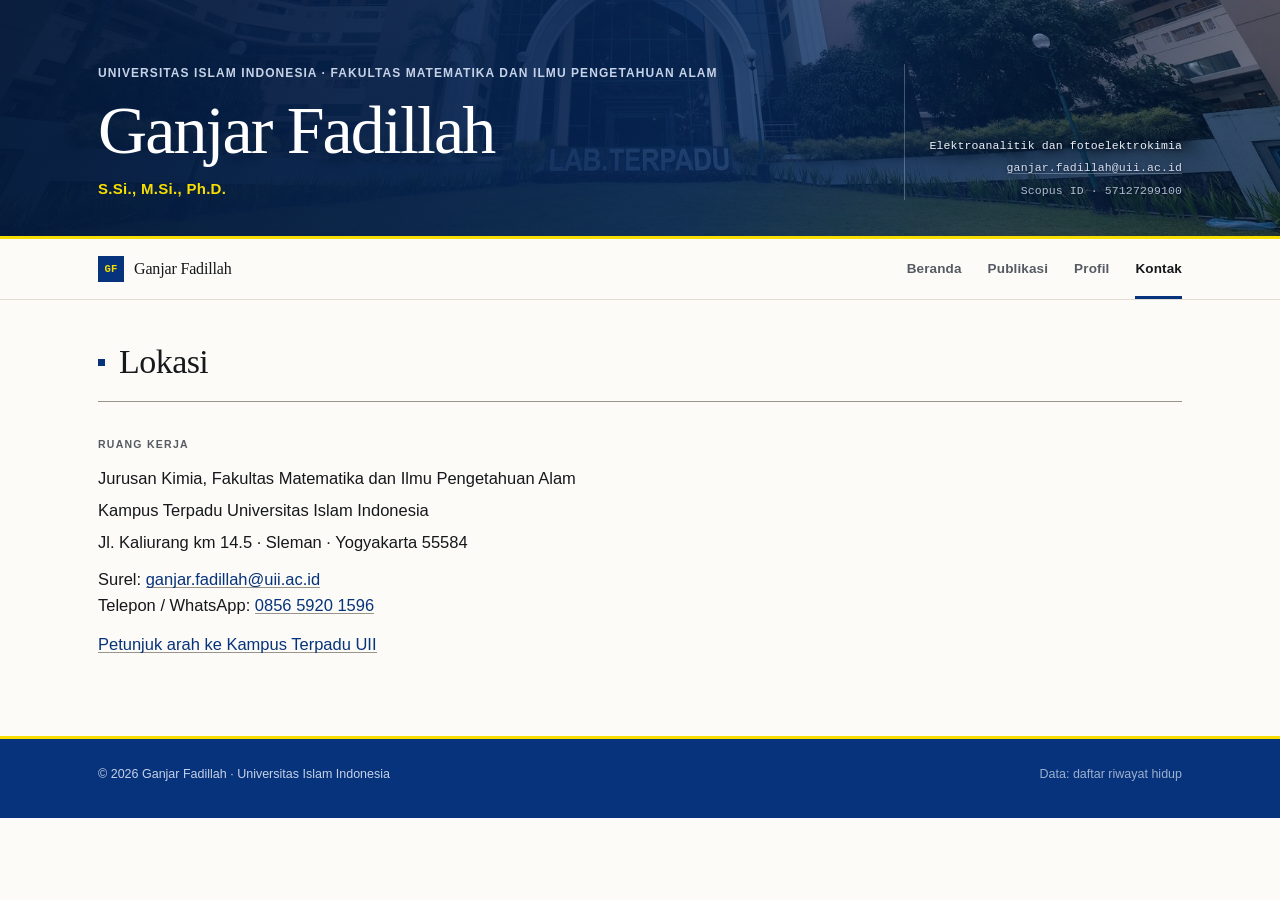
==== commit df5e4286: "Add files via upload" ====
--- a/akses.html
+++ b/akses.html
@@ -3,8 +3,15 @@
 <head>
 <meta charset="utf-8">
 <meta name="viewport" content="width=device-width, initial-scale=1">
-<title>Access — Ganjar Fadillah</title>
-<link rel="stylesheet" href="gaya.css">
+<title>Kontak — Ganjar Fadillah</title>
+<link rel="stylesheet" href="gaya.css?v=7cfbcd5b">
+<style>
+  /* di layar sentuh, tautan dalam paragraf dinaikkan area sentuhnya */
+  @media (max-width:780px){
+    .akses .dalam p a, .catatan a{display:inline-block; padding:14px 0}
+    .akses .dalam p{line-height:1.75}
+  }
+</style>
 </head>
 <body>
 
@@ -15,7 +22,11 @@
       <h1>Ganjar Fadillah</h1>
       <p class="latin">S.Si., M.Si., Ph.D.</p>
     </div>
-    <div class="potret"><img src="foto-kecil.jpg" alt="" width="420" height="525" aria-hidden="true"></div>
+    <div class="meta">
+      <p>Elektroanalitik dan fotoelektrokimia</p>
+      <p><a href="mailto:ganjar.fadillah@uii.ac.id">ganjar.fadillah@uii.ac.id</a></p>
+      <p>Scopus ID &middot; 57127299100</p>
+    </div>
   </div>
 </header>
 
@@ -40,12 +51,11 @@
     <div class="dalam">
       <h3>Ruang kerja</h3>
       <p>Jurusan Kimia, Fakultas Matematika dan Ilmu Pengetahuan Alam</p>
-      <p>Gedung Prof. Zanzawi Soejoeti, Ph.D.</p>
       <p>Kampus Terpadu Universitas Islam Indonesia</p>
-      <p>Jl. Kaliurang Km. 14,5 &middot; Sleman &middot; D.I. Yogyakarta 55584</p>
+      <p>Jl. Kaliurang km 14.5 &middot; Sleman &middot; Yogyakarta 55584</p>
       <p style="margin-top:12px">
         Surel: <a href="mailto:ganjar.fadillah@uii.ac.id">ganjar.fadillah@uii.ac.id</a><br>
-        Telepon jurusan: (0274) 895920 ext. 3078 &middot; Faksimile: (0274) 896439
+        Telepon / WhatsApp: <a href="tel:+6285659201596">0856 5920 1596</a>
       </p>
       <p style="margin-top:14px">
         <a href="https://chemdept.uii.ac.id/" target="_blank" rel="noopener">Petunjuk arah ke Kampus Terpadu UII</a>
@@ -57,7 +67,7 @@
 <footer>
   <div class="wadah">
     <span>&copy; 2026 Ganjar Fadillah &middot; Universitas Islam Indonesia</span>
-    <span>Data publikasi: OpenAlex &amp; laman resmi UII</span>
+    <span>Data: daftar riwayat hidup</span>
   </div>
 </footer>
 
--- a/gaya.css
+++ b/gaya.css
@@ -34,11 +34,17 @@
   background:var(--navy); color:var(--kertas);
   border-bottom:3px solid var(--emas);
 }
-/* garis-garis tipis tegak: tekstur kertas berpetak, bukan gradien */
+/* foto gedung lab: sumber sama di keempat halaman, framing sama */
 .kepala::before{
   content:""; position:absolute; inset:0; pointer-events:none;
-  background-image:repeating-linear-gradient(90deg,
-    rgba(255,255,255,.055) 0 1px, transparent 1px 96px);
+  background:url("header.jpg") 50% 50%/cover no-repeat;
+}
+/* scrim: kiri gelap supaya teks putih terbaca, kanan foto tetap terlihat */
+.kepala::after{
+  content:""; position:absolute; inset:0; pointer-events:none;
+  background:linear-gradient(96deg,
+    rgba(4,26,60,.94) 0%, rgba(5,34,78,.90) 34%,
+    rgba(6,40,92,.82) 54%, rgba(6,40,92,.52) 78%, rgba(6,40,92,.34) 100%);
 }
 .kepala .wadah{
   position:relative; z-index:2;
@@ -60,13 +66,20 @@
   margin:14px 0 0; font-size:clamp(13px,1.4vw,15px); font-weight:600;
   color:var(--emas); letter-spacing:.02em;
 }
-.kepala .potret{
-  flex:0 0 auto; width:clamp(88px,9vw,112px); aspect-ratio:4/5;
-  overflow:hidden; border-left:2px solid var(--emas);
-}
-.kepala .potret img{
-  display:block; width:100%; height:100%; object-fit:cover; object-position:50% 20%;
-}
+
+.kepala .meta{
+  flex:0 0 auto; align-self:stretch; display:flex; flex-direction:column;
+  justify-content:flex-end; text-align:right; max-width:34ch;
+  padding-left:24px; border-left:1px solid rgba(255,255,255,.26);
+}
+.kepala .meta p{
+  margin:0 0 3px; font-family:var(--mono); font-size:11.5px;
+  line-height:1.7; letter-spacing:.01em; color:#EDF1F8;
+  text-shadow:0 1px 3px rgba(2,12,30,.85);
+}
+.kepala .meta p:last-child{margin-bottom:0; color:#AEBBD4}
+.kepala .meta a{color:#D7E0F0; box-shadow:inset 0 -1px 0 rgba(255,255,255,.28)}
+.kepala .meta a:hover{color:#fff; box-shadow:inset 0 -1px 0 var(--emas)}
 
 /* ── nav: merek kiri, tautan kanan, garis emas saat aktif ─── */
 nav{
@@ -132,7 +145,7 @@
 
 /* ── sub-nav dua bahasa ───────────────────────────────────── */
 .subnav{
-  display:grid; grid-template-columns:repeat(7,minmax(0,1fr)); gap:0 18px;
+  display:grid; grid-template-columns:repeat(8,minmax(0,1fr)); gap:0 18px;
   border-bottom:1px solid var(--garis-tua); margin:16px 0 0;
 }
 .subnav a{
@@ -238,6 +251,12 @@
 .daftar .v .doi-t:hover{color:var(--navy); box-shadow:inset 0 -1px 0 var(--navy); text-decoration:none}
 .daftar .kosong2{grid-column:1/-1}
 
+/* catatan kaki bagian: teks kecil harus tetap lolos kontras */
+p.kosong2{
+  font-size:12.5px; color:var(--redup); line-height:1.7;
+  margin:12px 0 0; padding:0 0 26px;
+}
+
 /* ── profil ───────────────────────────────────────────────── */
 .profil{
   display:grid; grid-template-columns:minmax(230px,320px) 1fr; gap:56px;
@@ -269,14 +288,22 @@
   margin:0 0 20px; font-size:13px; font-weight:700; letter-spacing:.07em;
   text-transform:uppercase; color:var(--redup);
 }
+/* golongan pangkat ditulis apa adanya: III/c, bukan III/C */
+.profil .iden .nama-id .gol{text-transform:none; letter-spacing:0}
 .profil .iden p{margin:0 0 3px; font-size:16.5px; color:#212429}
 .profil .iden .af{font-size:16.5px; font-weight:600; margin-top:16px; color:var(--tinta)}
 .profil .iden .kecil{
   font-size:13.5px; color:var(--redup); margin-top:22px;
   padding-top:16px; border-top:1px solid var(--garis);
 }
-.profil .iden .kecil a{box-shadow:inset 0 -1px 0 var(--garis)}
+.profil .iden .kecil a{
+  box-shadow:inset 0 -1px 0 var(--garis); white-space:nowrap;
+}
 .profil .iden .kecil a:hover{box-shadow:inset 0 -1px 0 var(--navy); text-decoration:none}
+/* baris ID peneliti: rapat, tapi bisa turun baris utuh tanpa memotong angka */
+.profil .iden .id-peneliti{display:flex; flex-wrap:wrap; gap:2px 14px; margin-top:10px}
+.profil .iden .id-peneliti span{white-space:nowrap; color:var(--redup); font-size:13.5px}
+.profil .iden .id-peneliti a{font-variant-numeric:tabular-nums}
 
 .tautan-bagian{
   display:flex; justify-content:flex-start; gap:8px; flex-wrap:wrap;
@@ -284,7 +311,7 @@
   border-bottom:1px solid var(--garis);
 }
 .tautan-bagian a{
-  color:var(--tinta); font-weight:600; padding:8px 14px; min-height:38px;
+  color:var(--tinta); font-weight:600; padding:10px 15px; min-height:44px;
   display:inline-flex; align-items:center;
   background:transparent; border:1px solid var(--garis-tua);
   transition:background 160ms ease-out, color 160ms ease-out, border-color 160ms ease-out;
@@ -361,7 +388,7 @@
 .akses .dalam a:hover{box-shadow:inset 0 -1px 0 var(--navy); text-decoration:none}
 
 @media (max-width:980px){
-  .kepala .potret{display:none}
+  .kepala .meta{display:none}
   .profil{grid-template-columns:1fr; gap:28px}
   .profil .foto{position:static; max-width:320px}
   .baris{grid-template-columns:1fr; gap:4px}
@@ -375,8 +402,6 @@
 }
 @media (max-width:780px){
   nav .merek{display:none}
-  .saring{flex-direction:column; align-items:stretch}
-  .saring .ket{align-self:flex-end}
   .subjalur{flex-wrap:wrap}
   .subjalur .jml{margin-left:0; white-space:nowrap}
   .statistik{grid-template-columns:repeat(2,minmax(0,1fr))}
@@ -388,18 +413,26 @@
   .wadah{padding:0 18px}
   nav .wadah{min-height:54px}
   nav .tautan{
-    gap:20px; overflow-x:auto; scrollbar-width:none; margin-left:-18px;
+    gap:8px; overflow-x:auto; scrollbar-width:none;
+    margin-left:-18px; padding-left:18px; margin-right:-18px; padding-right:12px;
   }
   nav .tautan::-webkit-scrollbar{display:none}
-  nav a{white-space:nowrap; font-size:13px}
+  nav a{white-space:nowrap; font-size:13px; padding:0 6px}
   .jalur{padding:28px 0 11px; gap:10px}
   .jalur h2{white-space:normal}
+  .pengantar{font-size:16.5px; line-height:1.6}
+  .kabar .judul{font-size:17.5px}
   .kabar li{grid-template-columns:1fr; gap:5px; padding:15px 10px 16px 10px}
   .kabar .tgl{padding-top:0}
   .subnav{grid-template-columns:repeat(2,minmax(0,1fr)); gap:0 18px}
   .profil .iden p,.profil .iden .af{font-size:15.5px}
   .baris{padding:11px 0; font-size:15px}
   .tautan-bagian a{padding:7px 11px; font-size:12.5px}
+  /* tautan di dalam paragraf: area sentuh dinaikkan tanpa merusak alur teks */
+  .profil .iden .kecil a, .akses a[href^="mailto"], .akses .dalam p a{display:inline-block; padding:14px 0}
+  .profil .iden .id-peneliti{gap:0 14px}
+  .profil .iden .id-peneliti span{line-height:1.9}
+  .catatan a{display:inline-block; padding:14px 0}
 }
 
 @media (prefers-reduced-motion:reduce){
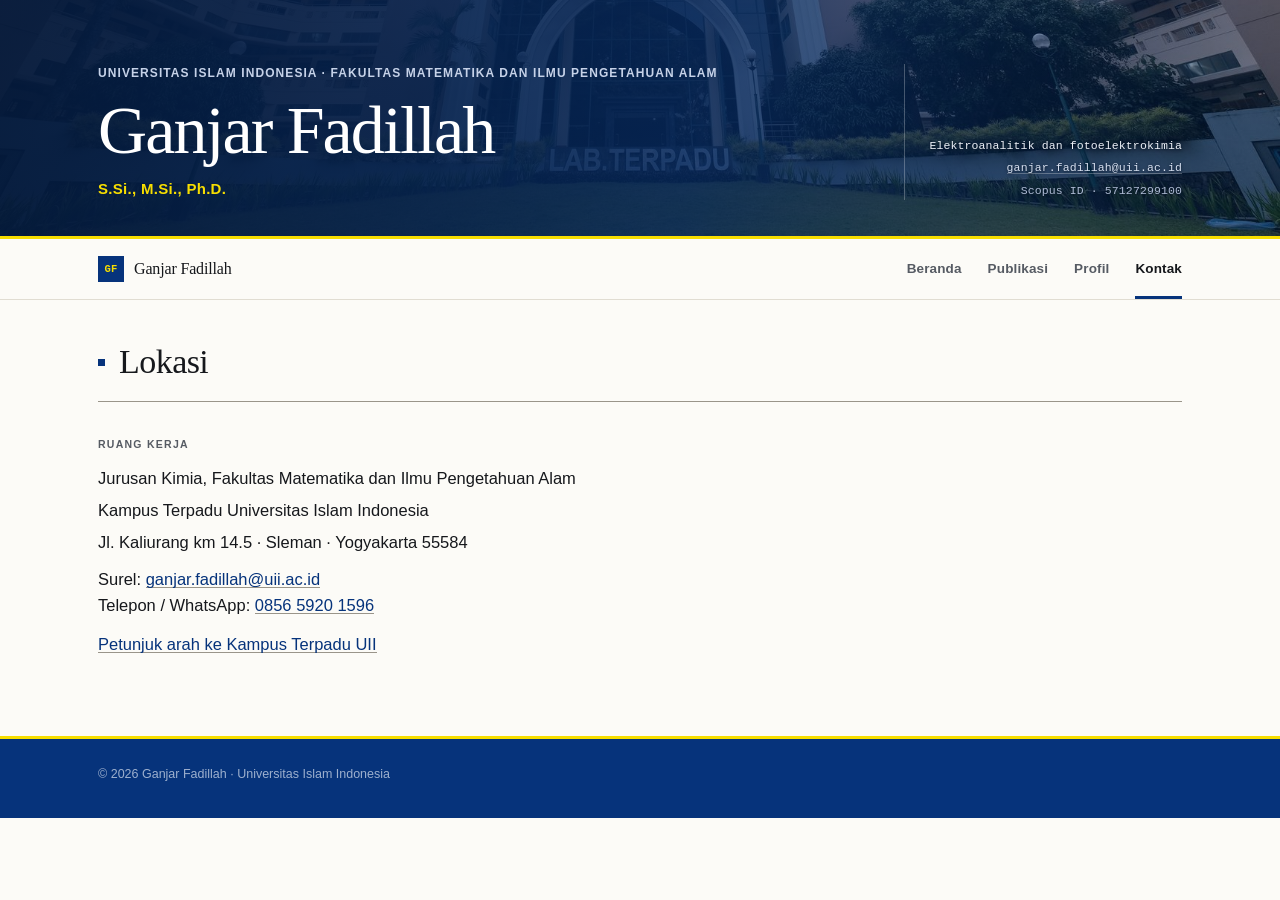
==== commit 08a33c6c: "Situs profil Ganjar Fadillah: beranda, publikasi, profil, kontak" ====
--- a/akses.html
+++ b/akses.html
@@ -4,7 +4,7 @@
 <meta charset="utf-8">
 <meta name="viewport" content="width=device-width, initial-scale=1">
 <title>Kontak — Ganjar Fadillah</title>
-<link rel="stylesheet" href="gaya.css?v=7cfbcd5b">
+<link rel="stylesheet" href="gaya.css?v=622caceb">
 <style>
   /* di layar sentuh, tautan dalam paragraf dinaikkan area sentuhnya */
   @media (max-width:780px){
@@ -67,7 +67,6 @@
 <footer>
   <div class="wadah">
     <span>&copy; 2026 Ganjar Fadillah &middot; Universitas Islam Indonesia</span>
-    <span>Data: daftar riwayat hidup</span>
   </div>
 </footer>
 
--- a/gaya.css
+++ b/gaya.css
@@ -367,6 +367,87 @@
 .kabar .terbitan{display:block; margin-top:7px; font-size:13.5px; color:var(--redup)}
 .kabar li.kegiatan .judul{color:#23262B; max-width:76ch}
 
+/* ── pilar bidang kerja ───────────────────────────────────────
+   tiga kolom tanpa kotak: batang navy di atas judul, garis pemisah
+   tipis, angka indeks monospace. Tanpa kartu, tanpa bayangan.        */
+.pilar{
+  display:grid; grid-template-columns:repeat(3,minmax(0,1fr));
+  gap:0; border-top:1px solid var(--garis-tua); border-bottom:1px solid var(--garis);
+  margin-bottom:44px;
+}
+.pilar-sel{padding:24px 26px 26px 0; position:relative}
+.pilar-sel + .pilar-sel{border-left:1px solid var(--garis); padding-left:26px}
+.pilar-sel .no{
+  display:block; font-family:var(--mono); font-size:10.5px; font-weight:600;
+  letter-spacing:.1em; color:var(--redup); margin-bottom:10px;
+  font-variant-numeric:tabular-nums;
+}
+.pilar-sel h2{
+  margin:0 0 8px; font-family:var(--serif); font-size:19px; font-weight:400;
+  line-height:1.25; letter-spacing:-.012em; color:var(--tinta);
+  text-wrap:balance;
+}
+.pilar-sel p{margin:0; font-size:14px; line-height:1.6; color:var(--redup); text-wrap:pretty}
+
+/* ── sorotan: pita navy penuh, satu terbitan utama + dua pendamping ── */
+.sorotan{
+  background:var(--navy-tua); color:#EAEFF7;
+  border-top:3px solid var(--emas); border-bottom:3px solid var(--emas);
+  padding:44px 0 40px; margin-bottom:8px;
+  /* tekstur garis tegak tipis, bukan gradien */
+  background-image:repeating-linear-gradient(90deg,
+    rgba(255,255,255,.035) 0 1px, transparent 1px 92px);
+  background-position:0 0;
+}
+.sorotan-kepala{
+  display:flex; align-items:baseline; gap:14px; flex-wrap:wrap;
+  padding-bottom:16px; margin-bottom:26px;
+  border-bottom:1px solid rgba(255,255,255,.22);
+}
+.sorotan-kepala .tanda{
+  font-size:10px; font-weight:800; letter-spacing:.14em; text-transform:uppercase;
+  color:var(--navy-tua); background:var(--emas); padding:3px 9px 3px 8px;
+}
+.sorotan-kepala .tahun{
+  font-family:var(--mono); font-size:12.5px; color:var(--emas);
+  font-variant-numeric:tabular-nums;
+}
+.sorotan-kepala .ket{
+  margin-left:auto; font-size:12.5px; color:#A9BAD6;
+}
+
+.sorotan .utama{padding-bottom:26px; border-bottom:1px solid rgba(255,255,255,.16)}
+.sorotan .indeks{
+  margin:0 0 10px; font-family:var(--mono); font-size:11px;
+  letter-spacing:.03em; color:#9FB2D2; font-variant-numeric:tabular-nums;
+}
+.sorotan .utama h2{
+  margin:0 0 12px; font-family:var(--serif); font-weight:400;
+  font-size:clamp(21px,2.5vw,29px); line-height:1.22; letter-spacing:-.016em;
+  max-width:34ch; text-wrap:balance;
+}
+.sorotan a{color:#FFFFFF; box-shadow:inset 0 -1px 0 rgba(255,255,255,.42)}
+.sorotan a:hover{color:var(--emas); box-shadow:inset 0 -1px 0 var(--emas); text-decoration:none}
+.sorotan .penulis{
+  margin:0; font-size:13px; line-height:1.55; color:#A9BAD6; max-width:88ch;
+}
+
+.sorotan .kedua{
+  display:grid; grid-template-columns:1fr 1fr; gap:0 40px; padding-top:24px;
+}
+.sorotan .kedua article + article{border-left:1px solid rgba(255,255,255,.16); padding-left:40px}
+.sorotan .kedua h3{
+  margin:0 0 9px; font-family:var(--serif); font-weight:400;
+  font-size:17px; line-height:1.3; letter-spacing:-.01em; text-wrap:pretty;
+}
+.sorotan .kedua .penulis{font-size:12.5px}
+
+.sorotan .selanjutnya{
+  margin:28px 0 0; padding-top:18px; font-size:13.5px;
+  border-top:1px solid rgba(255,255,255,.16);
+}
+.sorotan .selanjutnya a{font-weight:600; box-shadow:inset 0 -1px 0 var(--emas)}
+
 /* ── kaki ─────────────────────────────────────────────────── */
 footer{
   background:var(--navy); color:#C6D2E8; margin-top:8px;
@@ -407,11 +488,30 @@
   .statistik{grid-template-columns:repeat(2,minmax(0,1fr))}
   .statistik > div:nth-child(3){border-left:0; padding-left:0}
   .statistik > div:nth-child(-n+2){border-bottom:1px solid var(--garis)}
+  .pilar{grid-template-columns:1fr}
+  .pilar-sel{padding:18px 0 20px}
+  .pilar-sel + .pilar-sel{border-left:0; border-top:1px solid var(--garis); padding-left:0}
+  .sorotan .kedua{grid-template-columns:1fr; gap:22px}
+  .sorotan .kedua article + article{
+    border-left:0; border-top:1px solid rgba(255,255,255,.16);
+    padding-left:0; padding-top:22px;
+  }
 }
 @media (max-width:640px){
   body{font-size:16px}
   .wadah{padding:0 18px}
   nav .wadah{min-height:54px}
+  .pilar{margin-bottom:34px}
+  .pilar-sel h2{font-size:18px}
+  .sorotan{padding:32px 0 28px}
+  .sorotan-kepala{gap:10px; margin-bottom:20px}
+  .sorotan-kepala .ket{margin-left:0; flex-basis:100%; font-size:12px}
+  .sorotan .utama h2{max-width:none}
+  .sorotan .kedua{gap:18px}
+  .sorotan .kedua article + article{padding-top:18px}
+  /* tautan di dalam teks pita: area sentuh dinaikkan */
+  .sorotan .utama h2 a, .sorotan .kedua h3 a{display:inline-block; padding:4px 0}
+  .sorotan .selanjutnya a{display:inline-block; padding:12px 0}
   nav .tautan{
     gap:8px; overflow-x:auto; scrollbar-width:none;
     margin-left:-18px; padding-left:18px; margin-right:-18px; padding-right:12px;
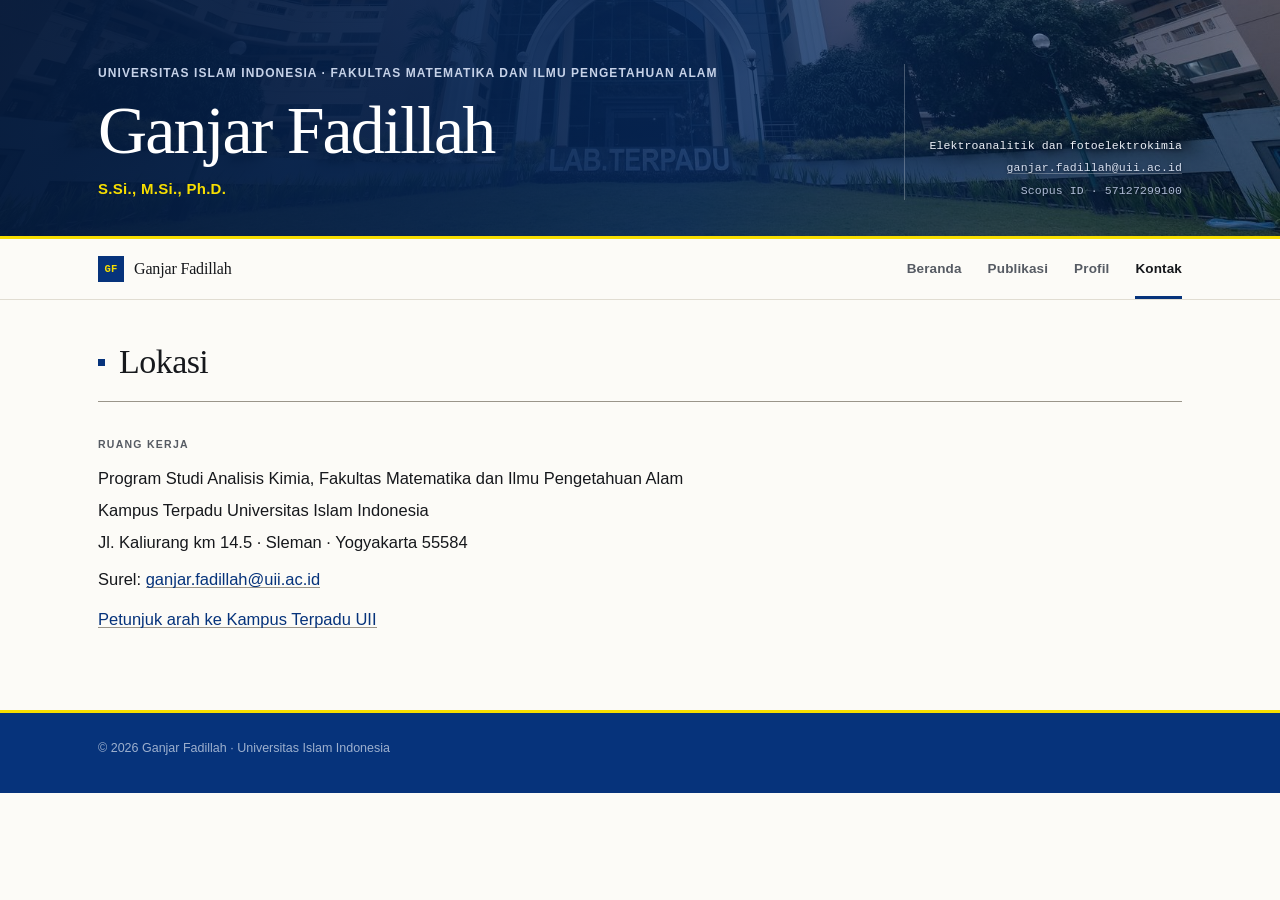
==== commit d6789c50: "Revisi: fokus riset, hapus poster dan WhatsApp, Prodi Analisis Kimia" ====
--- a/akses.html
+++ b/akses.html
@@ -1,74 +1,73 @@
-<!DOCTYPE html>
-<html lang="id">
-<head>
-<meta charset="utf-8">
-<meta name="viewport" content="width=device-width, initial-scale=1">
-<title>Kontak — Ganjar Fadillah</title>
-<link rel="stylesheet" href="gaya.css?v=622caceb">
-<style>
-  /* di layar sentuh, tautan dalam paragraf dinaikkan area sentuhnya */
-  @media (max-width:780px){
-    .akses .dalam p a, .catatan a{display:inline-block; padding:14px 0}
-    .akses .dalam p{line-height:1.75}
-  }
-</style>
-</head>
-<body>
-
-<header class="kepala">
-  <div class="wadah">
-    <div class="teks">
-      <p class="afiliasi">Universitas Islam Indonesia &middot; Fakultas Matematika dan Ilmu Pengetahuan Alam</p>
-      <h1>Ganjar Fadillah</h1>
-      <p class="latin">S.Si., M.Si., Ph.D.</p>
-    </div>
-    <div class="meta">
-      <p>Elektroanalitik dan fotoelektrokimia</p>
-      <p><a href="mailto:ganjar.fadillah@uii.ac.id">ganjar.fadillah@uii.ac.id</a></p>
-      <p>Scopus ID &middot; 57127299100</p>
-    </div>
-  </div>
-</header>
-
-<nav>
-  <div class="wadah">
-    <span class="merek"><b>GF</b>Ganjar Fadillah</span>
-    <div class="tautan">
-      <a href="index.html">Beranda</a>
-      <a href="publikasi.html">Publikasi</a>
-      <a href="profil.html">Profil</a>
-      <a href="akses.html" class="ini">Kontak</a>
-    </div>
-  </div>
-</nav>
-
-<main class="wadah">
-  <div class="jalur">
-    <h2>Lokasi</h2>
-  </div>
-
-  <div class="akses">
-    <div class="dalam">
-      <h3>Ruang kerja</h3>
-      <p>Jurusan Kimia, Fakultas Matematika dan Ilmu Pengetahuan Alam</p>
-      <p>Kampus Terpadu Universitas Islam Indonesia</p>
-      <p>Jl. Kaliurang km 14.5 &middot; Sleman &middot; Yogyakarta 55584</p>
-      <p style="margin-top:12px">
-        Surel: <a href="mailto:ganjar.fadillah@uii.ac.id">ganjar.fadillah@uii.ac.id</a><br>
-        Telepon / WhatsApp: <a href="tel:+6285659201596">0856 5920 1596</a>
-      </p>
-      <p style="margin-top:14px">
-        <a href="https://chemdept.uii.ac.id/" target="_blank" rel="noopener">Petunjuk arah ke Kampus Terpadu UII</a>
-      </p>
-    </div>
-  </div>
-</main>
-
-<footer>
-  <div class="wadah">
-    <span>&copy; 2026 Ganjar Fadillah &middot; Universitas Islam Indonesia</span>
-  </div>
-</footer>
-
-</body>
-</html>
+<!DOCTYPE html>
+<html lang="id">
+<head>
+<meta charset="utf-8">
+<meta name="viewport" content="width=device-width, initial-scale=1">
+<title>Kontak — Ganjar Fadillah</title>
+<link rel="stylesheet" href="gaya.css?v=06b61d14">
+<style>
+  /* di layar sentuh, tautan dalam paragraf dinaikkan area sentuhnya */
+  @media (max-width:780px){
+    .akses .dalam p a, .catatan a{display:inline-block; padding:14px 0}
+    .akses .dalam p{line-height:1.75}
+  }
+</style>
+</head>
+<body>
+
+<header class="kepala">
+  <div class="wadah">
+    <div class="teks">
+      <p class="afiliasi">Universitas Islam Indonesia &middot; Fakultas Matematika dan Ilmu Pengetahuan Alam</p>
+      <h1>Ganjar Fadillah</h1>
+      <p class="latin">S.Si., M.Si., Ph.D.</p>
+    </div>
+    <div class="meta">
+      <p>Elektroanalitik dan fotoelektrokimia</p>
+      <p><a href="mailto:ganjar.fadillah@uii.ac.id">ganjar.fadillah@uii.ac.id</a></p>
+      <p>Scopus ID &middot; 57127299100</p>
+    </div>
+  </div>
+</header>
+
+<nav>
+  <div class="wadah">
+    <span class="merek"><b>GF</b>Ganjar Fadillah</span>
+    <div class="tautan">
+      <a href="index.html">Beranda</a>
+      <a href="publikasi.html">Publikasi</a>
+      <a href="profil.html">Profil</a>
+      <a href="akses.html" class="ini">Kontak</a>
+    </div>
+  </div>
+</nav>
+
+<main class="wadah">
+  <div class="jalur">
+    <h2>Lokasi</h2>
+  </div>
+
+  <div class="akses">
+    <div class="dalam">
+      <h3>Ruang kerja</h3>
+      <p>Program Studi Analisis Kimia, Fakultas Matematika dan Ilmu Pengetahuan Alam</p>
+      <p>Kampus Terpadu Universitas Islam Indonesia</p>
+      <p>Jl. Kaliurang km 14.5 &middot; Sleman &middot; Yogyakarta 55584</p>
+      <p style="margin-top:12px">
+        Surel: <a href="mailto:ganjar.fadillah@uii.ac.id">ganjar.fadillah@uii.ac.id</a>
+      </p>
+      <p style="margin-top:14px">
+        <a href="https://chemdept.uii.ac.id/" target="_blank" rel="noopener">Petunjuk arah ke Kampus Terpadu UII</a>
+      </p>
+    </div>
+  </div>
+</main>
+
+<footer>
+  <div class="wadah">
+    <span>&copy; 2026 Ganjar Fadillah &middot; Universitas Islam Indonesia</span>
+  </div>
+</footer>
+
+</body>
+</html>
--- a/gaya.css
+++ b/gaya.css
@@ -14,6 +14,8 @@
   --serif:"Iowan Old Style","Palatino Linotype",Palatino,Georgia,"Times New Roman",serif;
 }
 *{box-sizing:border-box}
+/* atribut hidden harus menang atas display:flex/grid milik komponen */
+[hidden]{display:none !important}
 html{-webkit-text-size-adjust:100%; scroll-behavior:smooth}
 body{
   margin:0; color:var(--tinta); background:var(--kertas);
